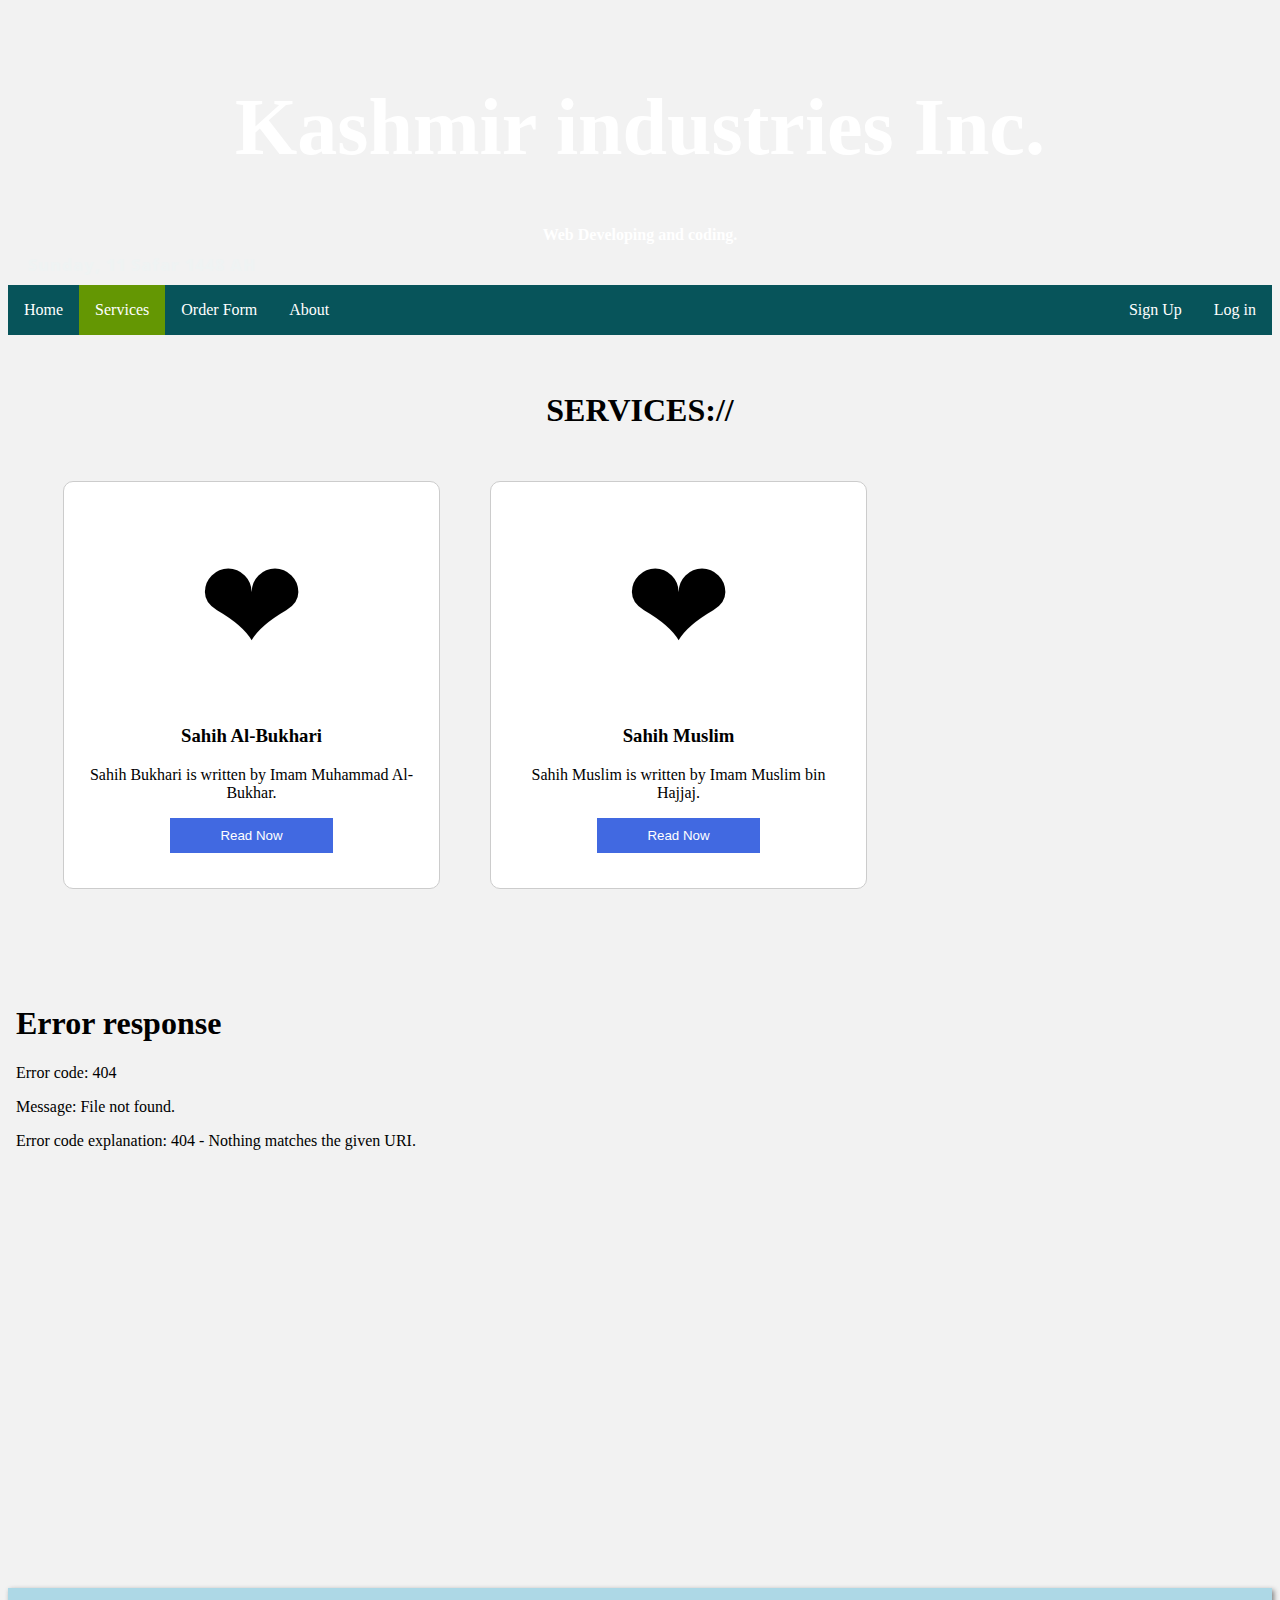
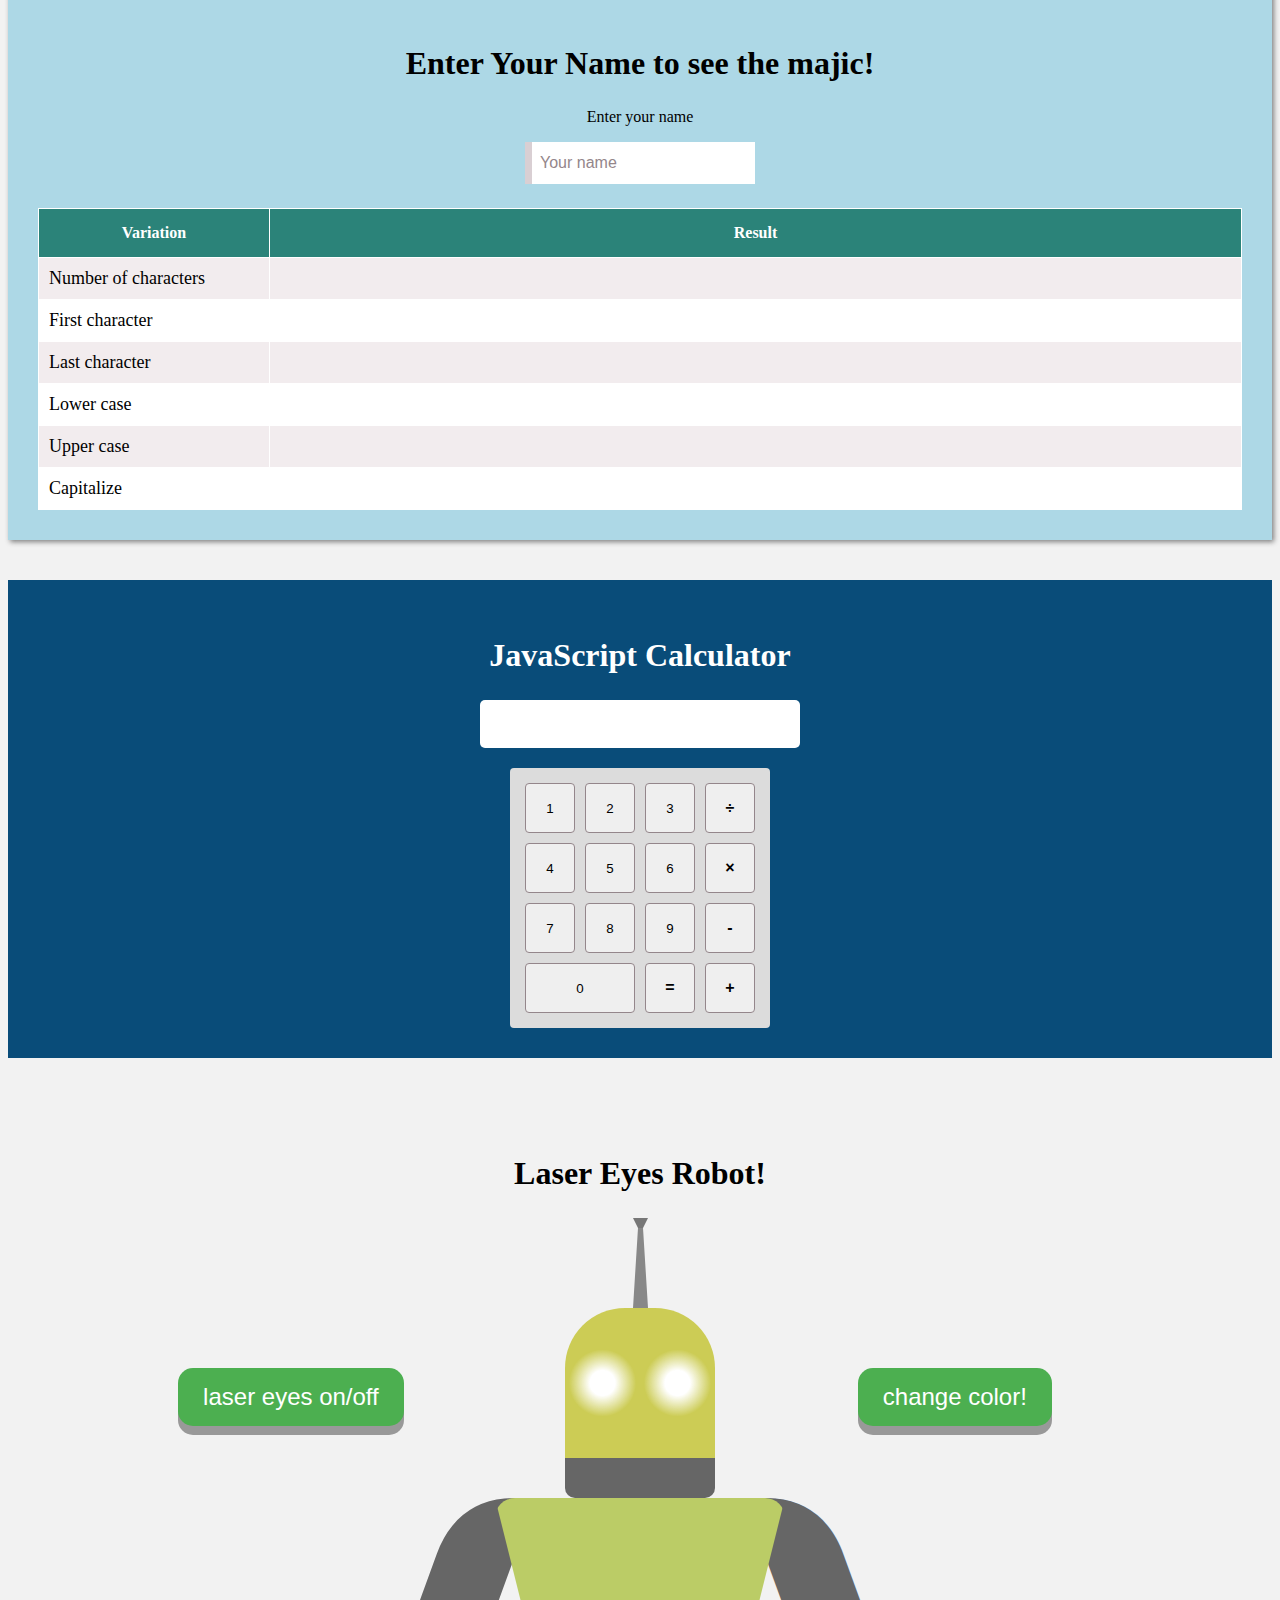
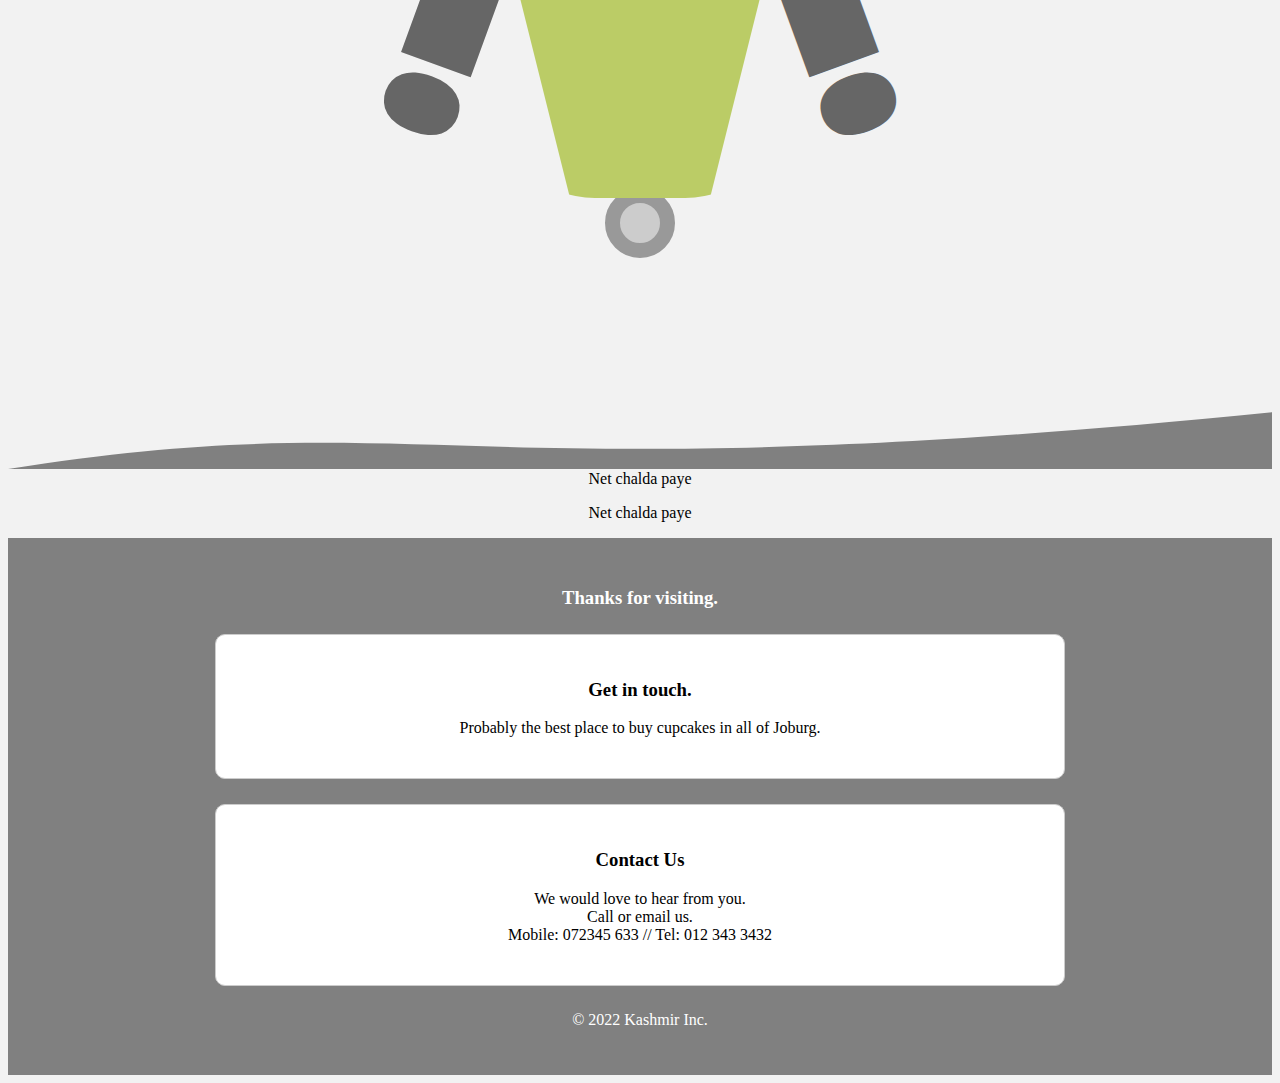
==== index.html @ 7bb4b1aa "Rename Projects.html to index.html" ====
<!DOCTYPE html>
<head>
  <title>Projects</title>
  <link rel="icon" type="image/x-icon" href="https://www.weebly.com/editor/uploads/1/4/1/3/141329219/custom_themes/146172801429999116/files/images/File2.png"> 
 <!-- Fonts -->
 <link rel="preconnect" href="https://fonts.googleapis.com">
<link rel="preconnect" href="https://fonts.gstatic.com" crossorigin>
<link href="https://fonts.googleapis.com/css2?family=Open+Sans:ital,wght@0,300;0,400;0,500;0,600;0,700;0,800;1,300;1,400;1,500;1,600;1,700;1,800&family=Space+Mono&display=swap" rel="stylesheet">
  <!-- Network -->
 <link rel="stylesheet" href="networkdetect.css">
  <link rel="stylesheet" href="https://unicons.iconscout.com/release/v3.0.6/css/line.css">
  <!-- stylesheet from pc -->
 <link rel="stylesheet" href="./css/style.css"
  <link rel="stylesheet" href="https://res.cloudinary.com/ahlesunnat/raw/upload/v1653891954/Html%20CSS/Mywebsite%20CSS/style_jhch2s.css">
  <link href='https://fonts.googleapis.com/css?family=Poller+One' rel='stylesheet' type='text/css'>
  <script src="./js/Jquery/jquery.js"></script>
</head>
<style>

</style>
<html>

<body>
  
  <header>
    
    <h1>
      Kashmir industries Inc.
			</h1>
    
    <h4>
      Web Developing and coding.
      </h4>
    <p class="islamic-date">
      <script src="./js/islamic-celender.js"></script>
    </p>
      </header>

      <nav>
        <ul class="navul">
          <li class="navli"> <a href="home.html">Home</a> </li>
          <li class="navli"> <a href="services.html" class="active">Services</a> </li>
          <li class="navli"> <a href="order-form.html">Order Form</a> </li>
          <li class="navli"> <a href="https://res.cloudinary.com/ahlesunnat/raw/upload/v1654274525/kashi_tsgdcf.html">About</a> </li>
          <li class="right-nav"> <a href="home.html">Log in</a> </li>
          <li class="right-nav"> <a href="signup.html">Sign Up</a> </li>
        </ul>
      </nav>
  
      <section class="flex-container">
        <h2>
          SERVICES://
          </h2>
        
        <article class="card">
        <div class="icons"> &#10084; </div>
          <h3>
            Sahih Al-Bukhari
            </h3>
          <p>
            Sahih Bukhari is written by Imam Muhammad Al-Bukhar.
            </p>
          <a href="https://www.google.com/" target="_blank"><button class="button">
            Read Now
            </button> </a>
        </article>
        
        <article class="card"> 
        <div class="icons"> &#10084; </div>
          <h3>
            Sahih Muslim
            </h3>
          <p>
            Sahih Muslim is written by Imam Muslim bin Hajjaj.
            </p>
        <a href="https://www.bing.com/" target="_blank">  <button class="button">
            Read Now
            </button> </a>
        </article>
        
        </section>
       
        <iframe src="./Codegame.html" style="border: none;width:100%;height: 600px;overflow: hidden;"></iframe>
  
 <center> 
  
  <section style="background-color: lightblue;box-shadow: 2px 2px 5px gray;">
    <h2> Enter Your Name to see the majic!</h2>
  <div>
      <label class="label" for="component-name">Enter your name</label>
      <input type="text" class="input" placeholder="Your name" id="your-name" autocomplete="off">
  </div>

  <table class="table" border="1">
      <thead>
          <tr>
              <th width="200px">Variation</th>
              <th>Result</th>
          </tr>
      </thead>
      <tbody>
              <tr>
                  <td>Number of characters</td>
                  <td id="answer1"></td>
              </tr>
              <tr>
                  <td>First character</td>
                  <td id="answer2"></td>
              </tr>
              <tr>
                  <td>Last character</td>
                  <td id="answer3"></td>
              </tr>
              <tr>
                  <td>Lower case</td>
                  <td id="answer4"></td>
              </tr>
              <tr>
                  <td>Upper case</td>
                  <td id="answer5"></td>
              </tr>
              <tr>
                  <td>Capitalize</td>
                  <td id="answer6"></td>
              </tr>
          </tbody>
  </table>
  <!-- 
  <script src="https://res.cloudinary.com/ahlesunnat/raw/upload/v1653891243/Html%20CSS/Js%20/namecapital_twfi7y.js"></script>
  --><script src="./js/namecapital.js"></script>   
</section>

   <section style="background-color: rgb(9, 76, 121);">
     <h2 style="color: white;"> JavaScript Calculator </h2>
    <input type="text" id="output" readonly/>
  <div id="calculator">
    <button class="number ">1</button>
    <button class="number">2</button>
    <button class="number">3</button>
    <button class="operation" data-action="divide"> ÷ </button>
    <button class="number">4</button>
    <button class="number">5</button>
    <button class="number">6</button>
    <button class="operation" data-action="multiply"> × </button>
    <button class="number">7</button>
    <button class="number">8</button>
    <button class="number">9</button>
    <button class="operation" data-action="subtract"> - </button>
    <button class="number zero">0</button>
    <button class="equal"> = </button>
    <button class="operation" data-action="sum"> + </button>
  </div>

   </section>
<script src="./js/calculator.js"></script>

<section class="robosect">
  <h2 class="roboh2"> Laser Eyes Robot! </h2>
  <div class="robot">
    <div class="beep"></div>
    <div class="brain"></div>
    <div class="torso">
      <div class="left" >j</div>
      <div class="right">j</div>
    </div>
    <div class="foot"></div>
  </div>
  
  <button class="flash">laser eyes on/off</button>
  <button class="color">change color!</button>
  <script>
  // When eyes button is clicked, toggle laser class on brain
  $(".flash").click(function() {
    $(this).text('Laser Eyes are ON');
    $(".brain").toggleClass('laser');
    $(this).toggleClass('laserclick');
  });
  

  // When color button is clicked...
  $(".color").click(function() {
    // assign each named color a random number 0-255
    var red = Math.floor(Math.random() * 255);
    var green = Math.floor(Math.random() * 255);
    var blue = Math.floor(Math.random() * 255);
    
    // Generate RGB color
    var randomRGBA = 'rgba('+red+','+green+','+blue+',1)';
    
    // rgba css body
    $('.robosect').css("background-color", randomRGBA);
    $('.roboh2').css('color', 'white');
    $(this).text('Color Changed!');
    
    //Display the three values in an alert window
  });
  
  
  </script>
  </section>

<!--  footer starts here -->
   <svg style="background-color:gray;    position: relative;
   top: 3px;" width="100%" height="70" viewBox="0 0 100 100" preserveAspectRatio="none">
    <path id="wavepath" d="M0,0  L110,0C35,150 35,0 0,100z" fill="#f2f2f2"></path>
  </svg>
  <!-- Network -->
  <div class="wrapper">
    <div class="toast">
      <div class="content">
        <div class="icon"><i class="uil uil-wifi"></i></div>
        <div class="details">
          <span>Net chalda paye</span>
          <p>Net chalda paye</p>
        </div>
      </div>
      <div class="close-icon"><i class="uil uil-times"></i></div>
    </div>
  </div>

  <script src="networkdetect.js"></script>
  <!-- Network Close -->
  
       <div class="footer">
        
         <h3 style="color:white;">
           Thanks for visiting.
           </h3>
         
         <div class="container">
   <article class="card"> 
             <h3>
           Get in touch. 
              </h3>
              <p>
                Probably the best place to buy cupcakes in all of Joburg.
                </p> 
           </article>
         
      <article class="card">
        <h3>
        Contact Us
        </h3>
        <p>
          We would love to hear from you. <br> Call or email us. <br>
Mobile: 072345 633 //
Tel: 012 343 3432
          </p>
           </article>
           </div>
      <p style="color:white;">   
&copy; 2022 Kashmir Inc.
        </p>
         </div>
  </body>
</html>
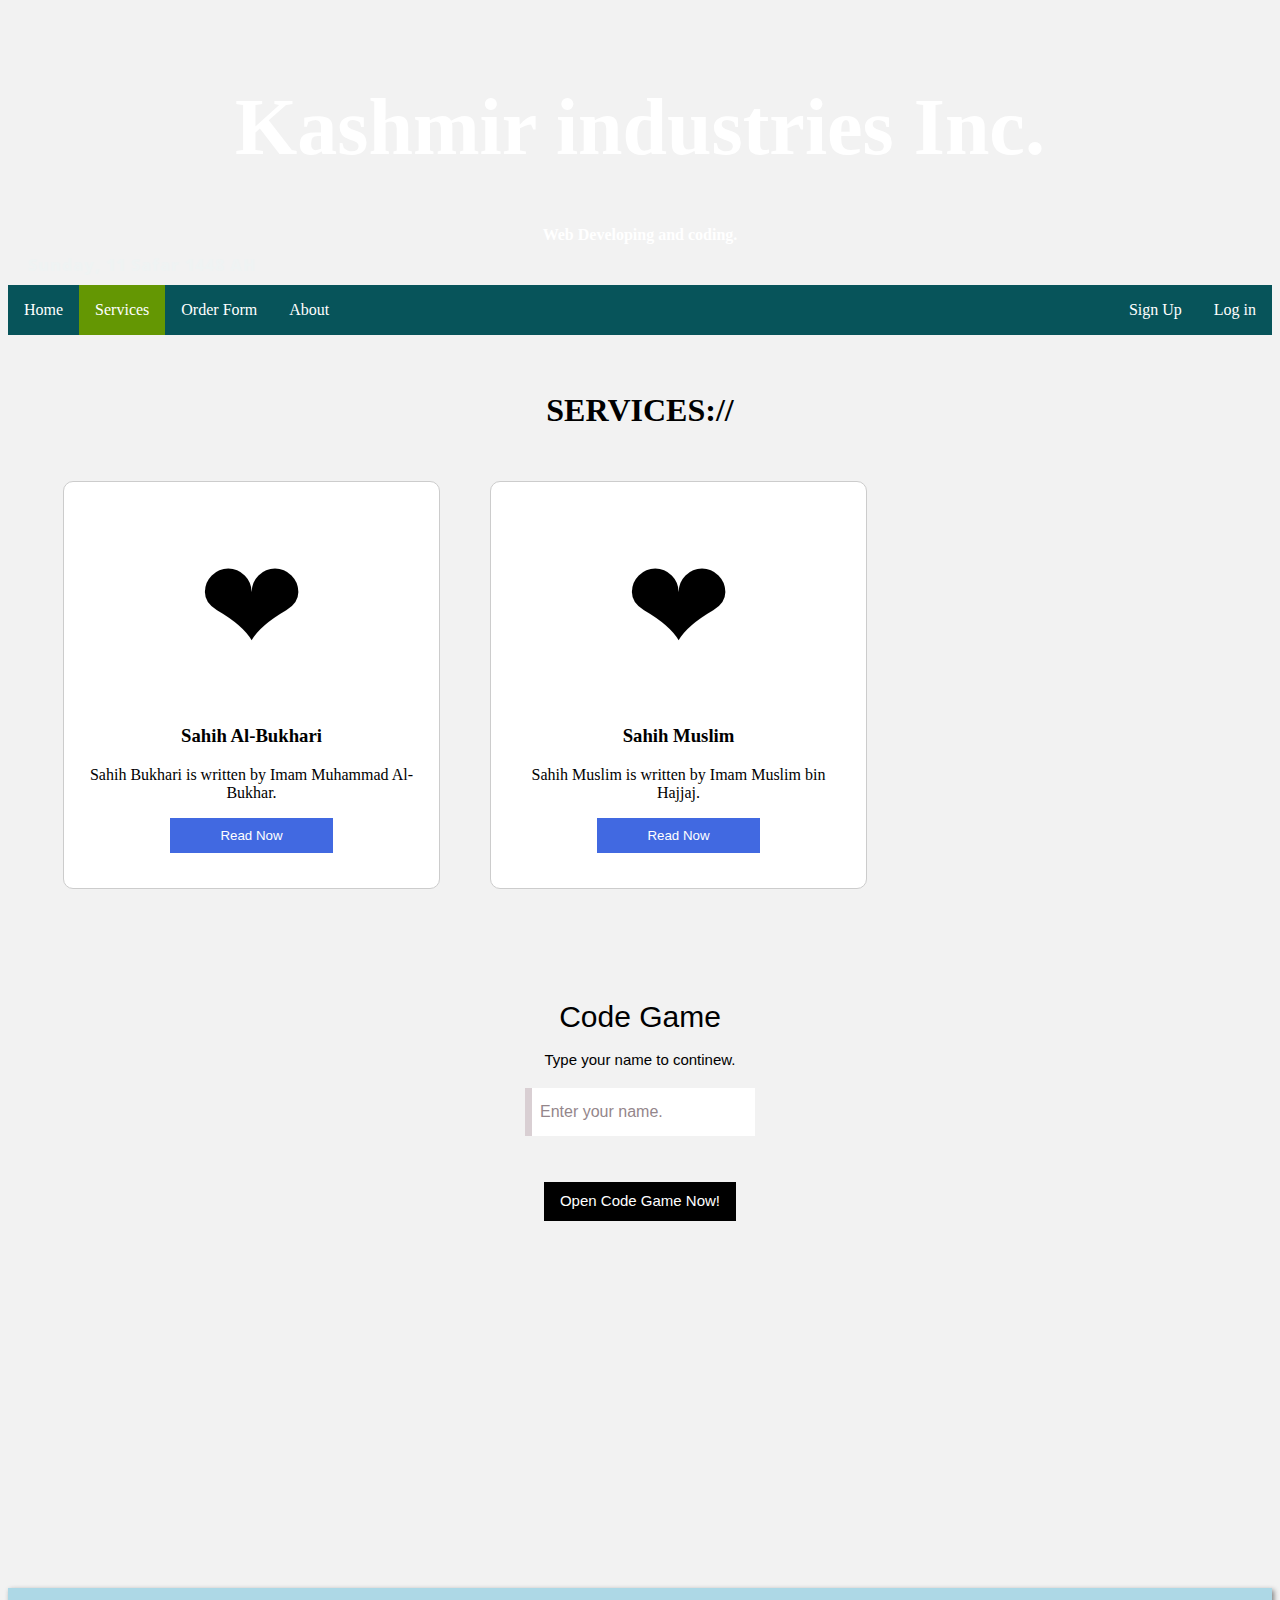
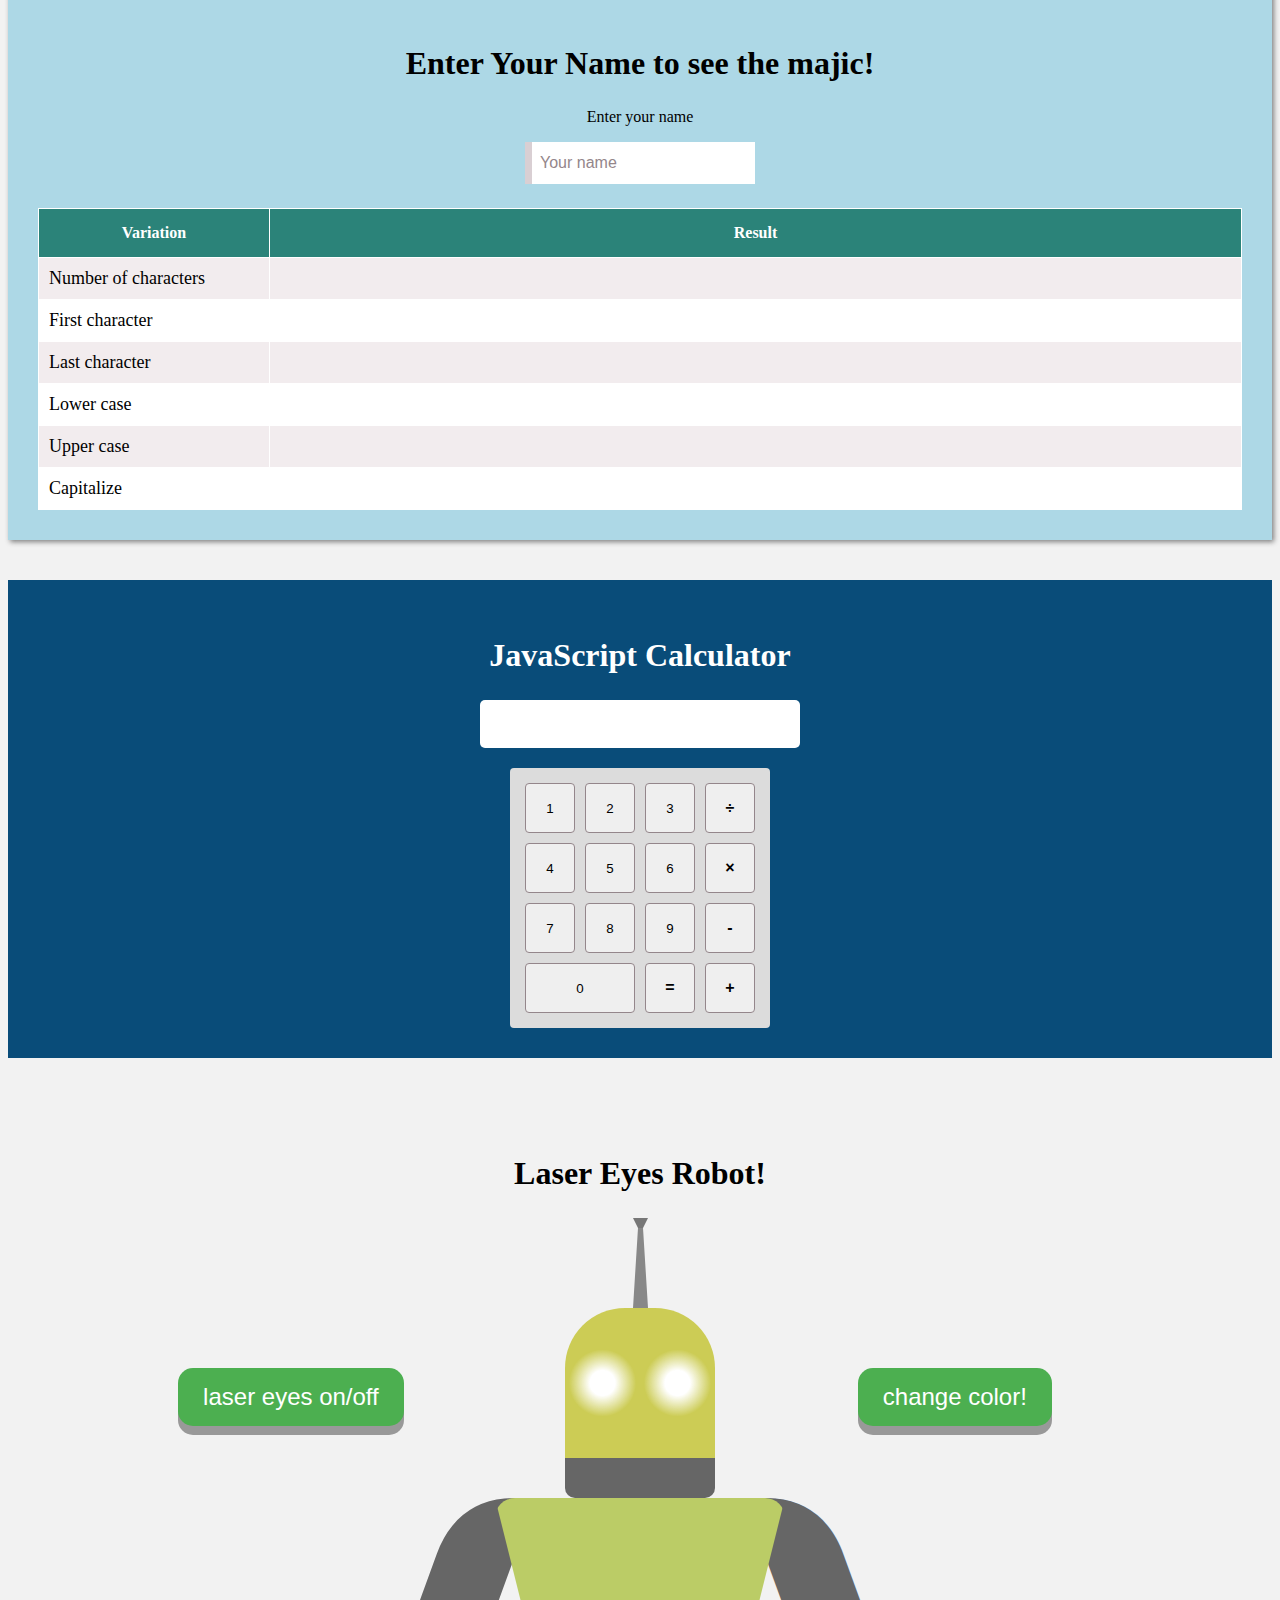
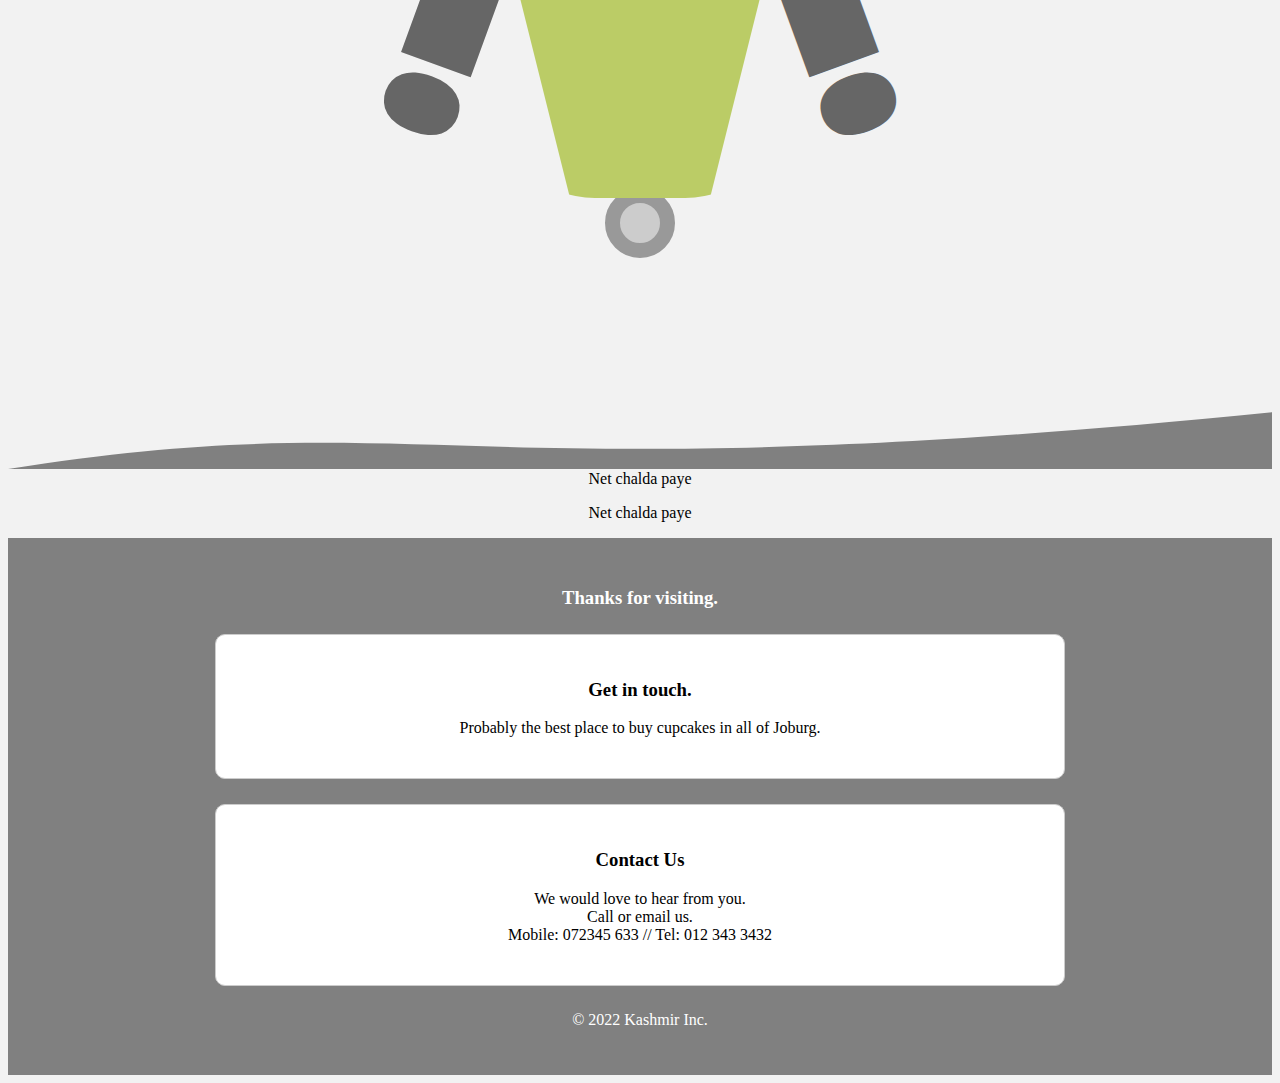
==== commit 37ebf8e7: "Update index.html" ====
--- a/index.html
+++ b/index.html
@@ -41,7 +41,7 @@
           <li class="navli"> <a href="home.html">Home</a> </li>
           <li class="navli"> <a href="services.html" class="active">Services</a> </li>
           <li class="navli"> <a href="order-form.html">Order Form</a> </li>
-          <li class="navli"> <a href="https://res.cloudinary.com/ahlesunnat/raw/upload/v1654274525/kashi_tsgdcf.html">About</a> </li>
+          <li class="navli"> <a href="aboutme.html">About</a> </li>
           <li class="right-nav"> <a href="home.html">Log in</a> </li>
           <li class="right-nav"> <a href="signup.html">Sign Up</a> </li>
         </ul>
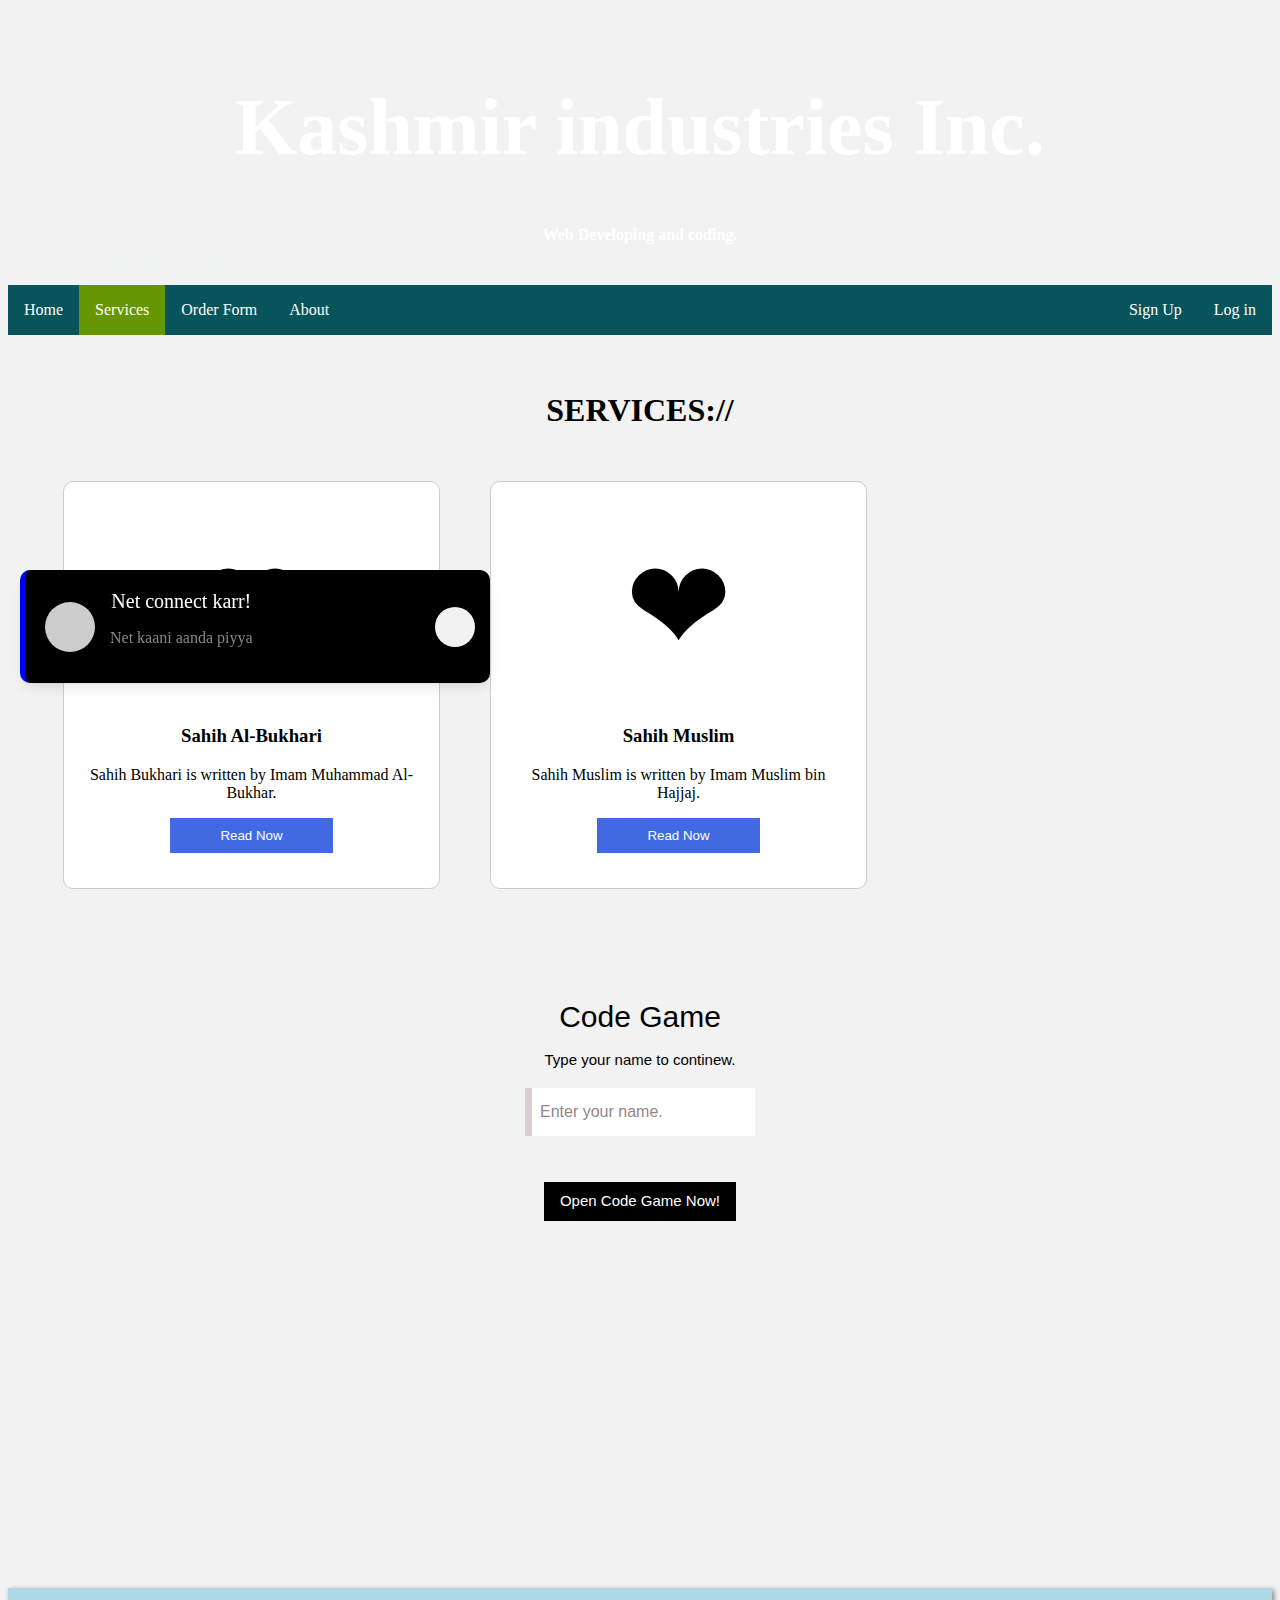
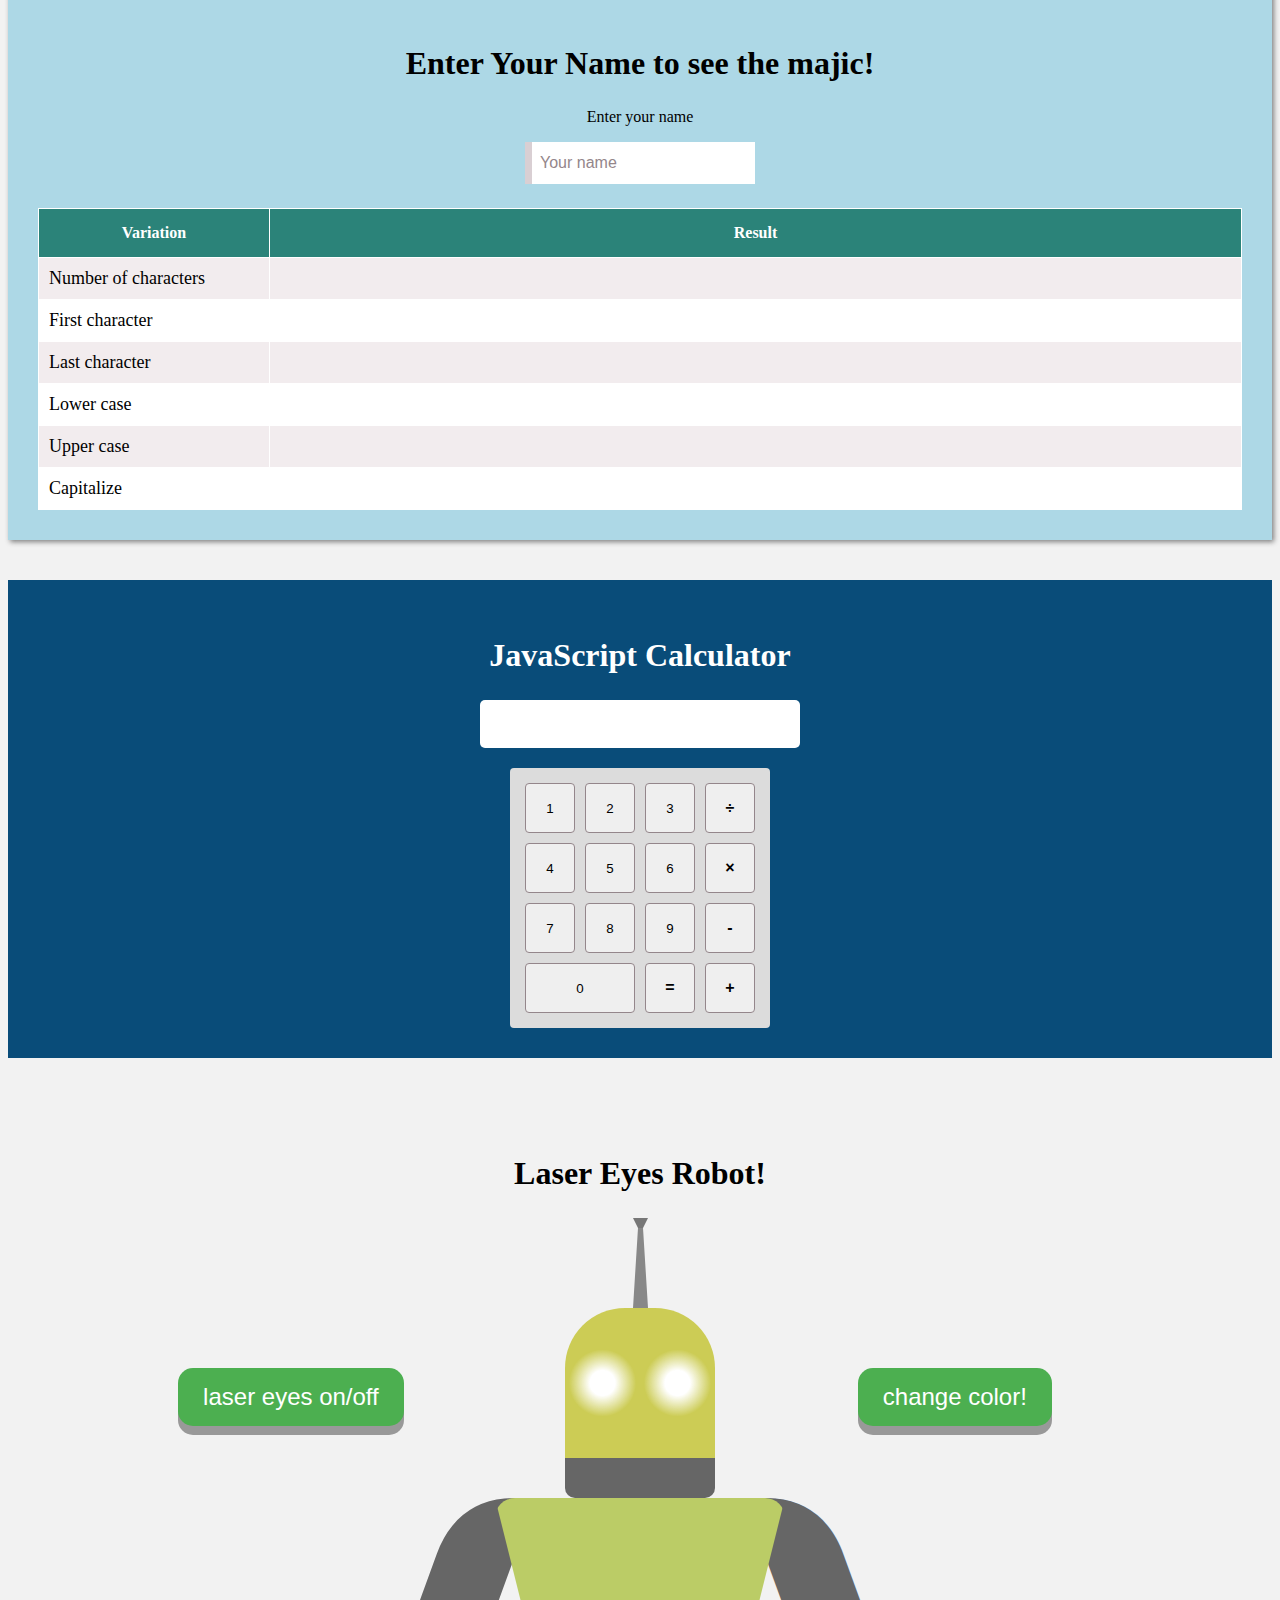
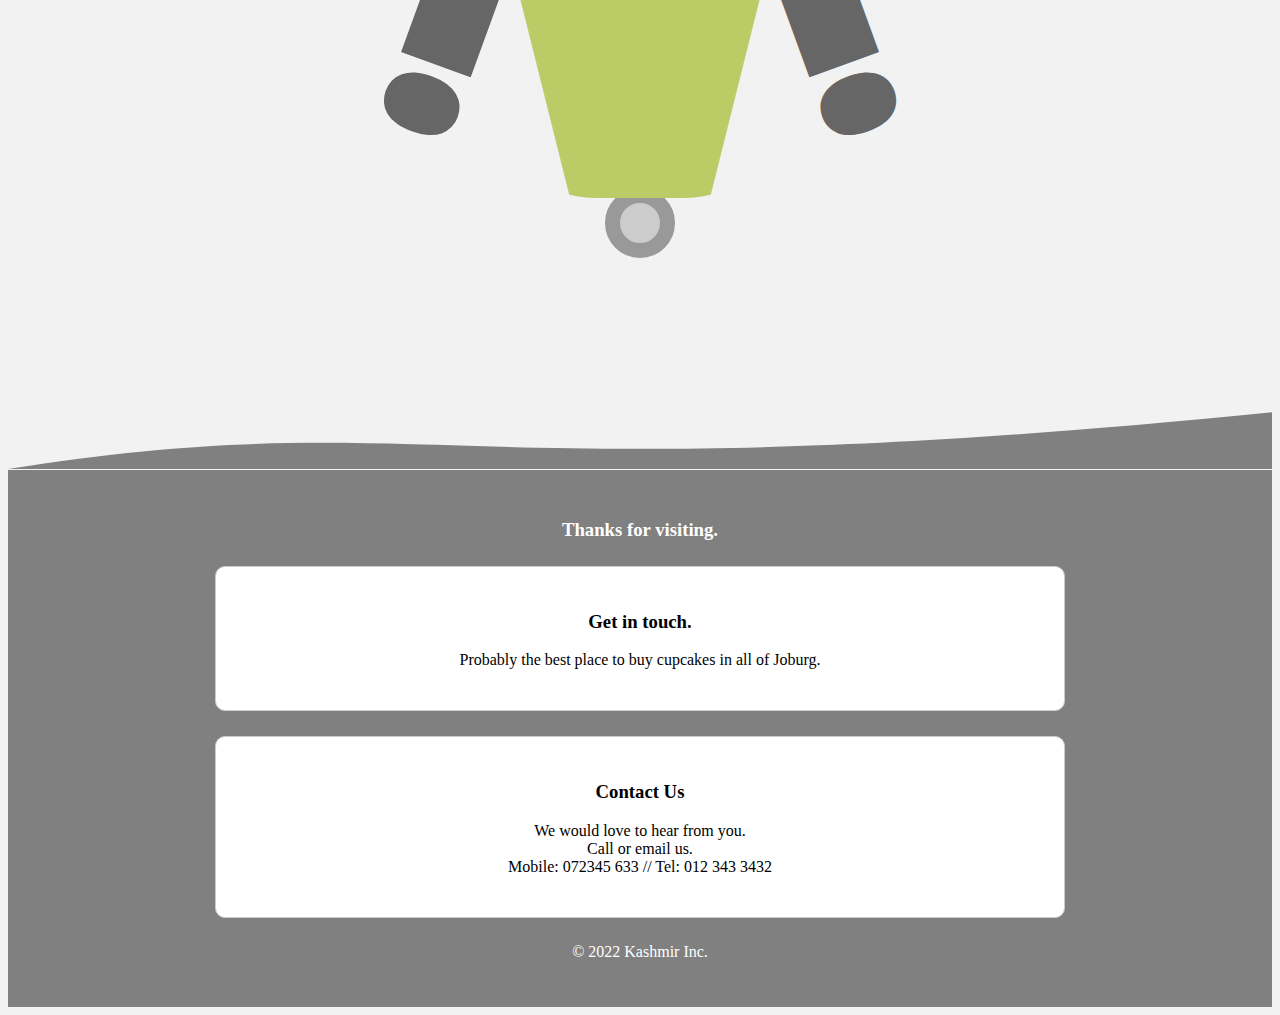
==== commit 88625af1: "Update index.html" ====
--- a/index.html
+++ b/index.html
@@ -2,7 +2,11 @@
 <head>
   <title>Projects</title>
   <link rel="icon" type="image/x-icon" href="https://www.weebly.com/editor/uploads/1/4/1/3/141329219/custom_themes/146172801429999116/files/images/File2.png"> 
- <!-- Fonts -->
+ <meta charset="UTF-8">
+  <meta name="description" content="Fiverr Mashter">
+  <meta name="keywords" content="Fiverr-Mashter, Fiverr Mashter, Mashter Fiverr">
+  <meta name="author" content="Younis khan">
+	<!-- Fonts -->
  <link rel="preconnect" href="https://fonts.googleapis.com">
 <link rel="preconnect" href="https://fonts.gstatic.com" crossorigin>
 <link href="https://fonts.googleapis.com/css2?family=Open+Sans:ital,wght@0,300;0,400;0,500;0,600;0,700;0,800;1,300;1,400;1,500;1,600;1,700;1,800&family=Space+Mono&display=swap" rel="stylesheet">
--- a/networkdetect.css
+++ b/networkdetect.css
@@ -0,0 +1,92 @@
+@import url('https://fonts.googleapis.com/css2?family=Poppins:wght@200;300;400;500;600;700&display=swap');
+.wrapper{
+  position: fixed;
+  top: 570px;
+  left: 20px;
+  animation: show_toast 1s ease forwards;
+  z-index: 10;
+}
+@keyframes show_toast {
+  0%{
+    transform: translateX(-100%);
+  }
+  40%{
+    transform: translateX(10%);
+  }
+  80%, 100%{
+    transform: translateX(20px);
+  }
+}
+.wrapper.hide{
+  animation: hide_toast 1s ease forwards;
+}
+@keyframes hide_toast {
+  0%{
+    transform: translateX(20px);
+  }
+  40%{
+    transform: translateX(10%);
+  }
+  80%, 100%{
+    opacity: 0;
+    pointer-events: none;
+    transform: translateX(-100%);
+  }
+}
+.wrapper .toast{
+  background: black;
+  padding: 20px 15px 20px 20px;
+  border-radius: 10px;
+  border-left: 5px solid coral;
+  box-shadow: 1px 7px 14px -5px rgba(0,0,0,0.15);
+  width: 430px;
+  display: flex;
+  align-items: center;
+  justify-content: space-between;
+}
+.wrapper .toast.offline{
+  border-color: blue;
+}
+.toast .content{
+  color: white;
+  display: flex;
+  align-items: center;
+}
+.content .icon{
+  font-size: 25px;
+  color: blue;
+  height: 50px;
+  width: 50px;
+  text-align: center;
+  line-height: 50px;
+  border-radius: 50%;
+  background: white;
+}
+.toast.offline .content .icon{
+  background: #ccc;
+}
+.content .details{
+  margin-left: 15px;
+}
+.details span{
+  font-size: 20px;
+  font-weight: 500;
+}
+.details p{
+  color: #878787;
+}
+.toast .close-icon{
+  color: #878787;
+  font-size: 23px;
+  cursor: pointer;
+  height: 40px;
+  width: 40px;
+  text-align: center;
+  line-height: 40px;
+  border-radius: 50%;
+  background: #f2f2f2;
+  transition: all 0.3s ease;
+}
+.close-icon:hover{
+  background: #efefef;
+}